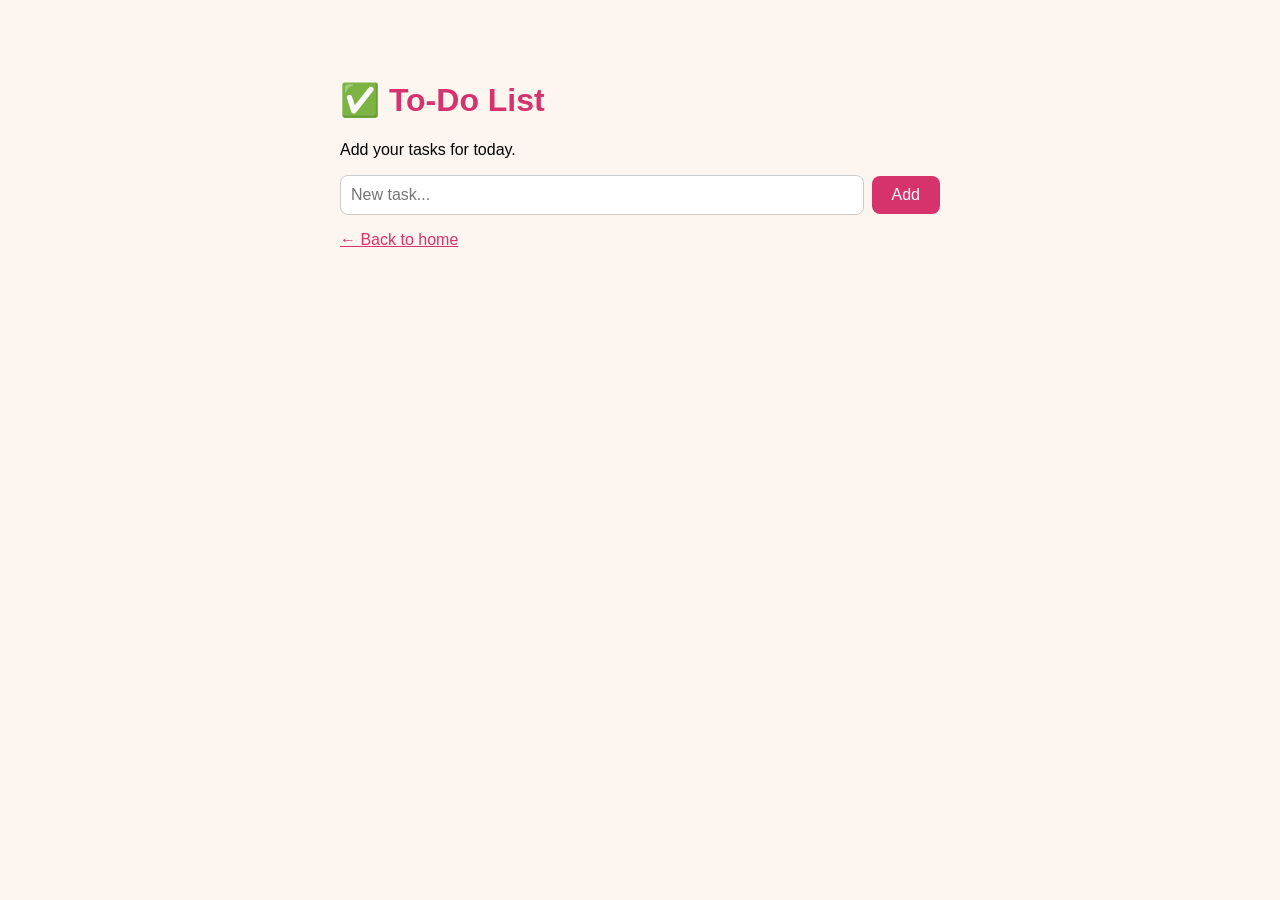
==== todo.html @ 0b37eb0b "Add to-do list page" ====
<!DOCTYPE html>
<html lang="en">
<head>
    <meta charset="UTF-8">
    <meta name="viewport" content="width=device-width, initial-scale=1.0">
    <title>To-Do List</title>
    <link rel="stylesheet" href="style.css">
</head>
<body>
    <h1>✅ To-Do List</h1>
    <p>Add your tasks for today.</p>

    <div class="todo-row">
        <input type="text" id="taskInput" placeholder="New task...">
        <button id="addBtn">Add</button>
    </div>

    <ul id="taskList"></ul>

    <a href="index.html">← Back to home</a>
    <script src="todo.js"></script>
</body>
</html>
---- style.css ----
body {
    background-color: #fdf6f0;
    font-family: Arial, sans-serif;
    max-width: 600px;
    margin: 40px auto;
    padding: 20px;
}

h1 {
    color: #d6336c;
}

h2 {
    color: #5c3d99;
}

a {
    color: #d6336c;
}

button {
    background-color: #d6336c;
    color: white;
    border: none;
    padding: 10px 20px;
    border-radius: 8px;
    font-size: 16px;
    cursor: pointer;
}
.cards {
    display: flex;
    gap: 16px;
}

.card {
    background-color: white;
    padding: 16px;
    border-radius: 12px;
    box-shadow: 0 2px 8px rgba(0, 0, 0, 0.1);
    flex: 1;
}
@media (max-width: 500px) {
    .cards {
        flex-direction: column;
    }
}
label {
    display: block;
    margin-top: 16px;
    margin-bottom: 6px;
    font-weight: bold;
}

input {
    width: 100%;
    padding: 10px;
    font-size: 16px;
    border: 1px solid #ccc;
    border-radius: 8px;
    box-sizing: border-box;
}

#calcBtn {
    margin-top: 20px;
    width: 100%;
}

#result {
    font-size: 20px;
    font-weight: bold;
    color: #5c3d99;
}
.todo-row {
    display: flex;
    gap: 8px;
    align-items: center;
}

.todo-row button {
    width: auto;
}

#taskList {
    list-style: none;
    padding: 0;
}

#taskList li {
    background-color: white;
    padding: 12px;
    margin-top: 8px;
    border-radius: 8px;
    box-shadow: 0 2px 6px rgba(0, 0, 0, 0.08);
    display: flex;
    justify-content: space-between;
    align-items: center;
    cursor: pointer;
}

#taskList li.done {
    text-decoration: line-through;
    color: #999;
}

.delete-btn {
    background-color: transparent;
    color: #d6336c;
    padding: 4px 8px;
}
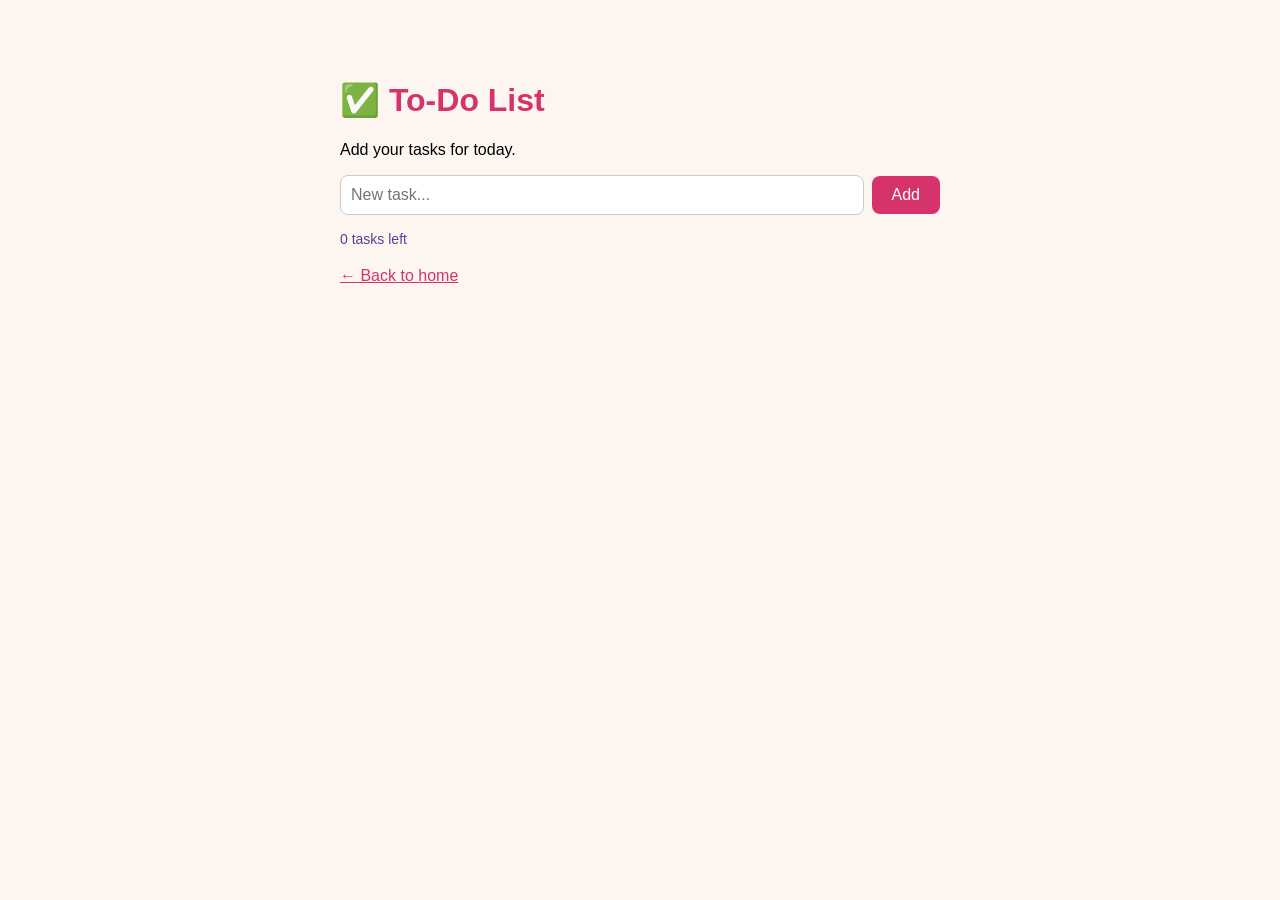
==== commit 0e6fcd99: "Add task counter (with Copilot)" ====
--- a/todo.html
+++ b/todo.html
@@ -16,6 +16,7 @@
     </div>
 
     <ul id="taskList"></ul>
+    <p id="taskCounter">0 tasks left</p>
 
     <a href="index.html">← Back to home</a>
     <script src="todo.js"></script>
--- a/style.css
+++ b/style.css
@@ -106,4 +106,10 @@
     background-color: transparent;
     color: #d6336c;
     padding: 4px 8px;
+}
+
+#taskCounter {
+    color: #5c3d99;
+    font-size: 14px;
+    margin: 10px 0 20px;
 }
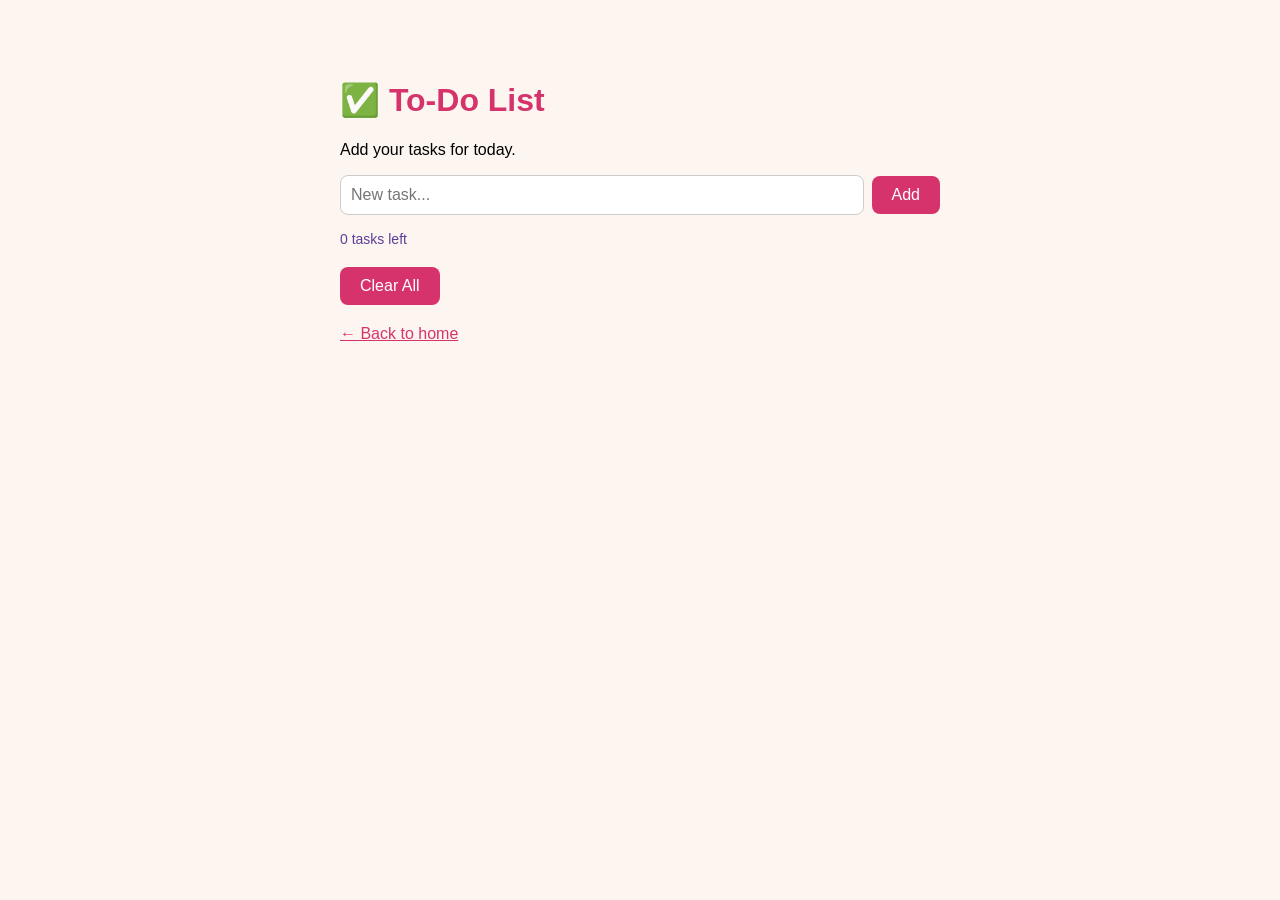
==== commit ca0c8905: "Add Clear All button (with Copilot)" ====
--- a/todo.html
+++ b/todo.html
@@ -17,6 +17,7 @@
 
     <ul id="taskList"></ul>
     <p id="taskCounter">0 tasks left</p>
+    <button id="clearAllBtn" class="clear-all-btn">Clear All</button>
 
     <a href="index.html">← Back to home</a>
     <script src="todo.js"></script>
--- a/style.css
+++ b/style.css
@@ -108,6 +108,11 @@
     padding: 4px 8px;
 }
 
+.clear-all-btn {
+    display: block;
+    margin: 0 0 20px;
+}
+
 #taskCounter {
     color: #5c3d99;
     font-size: 14px;
